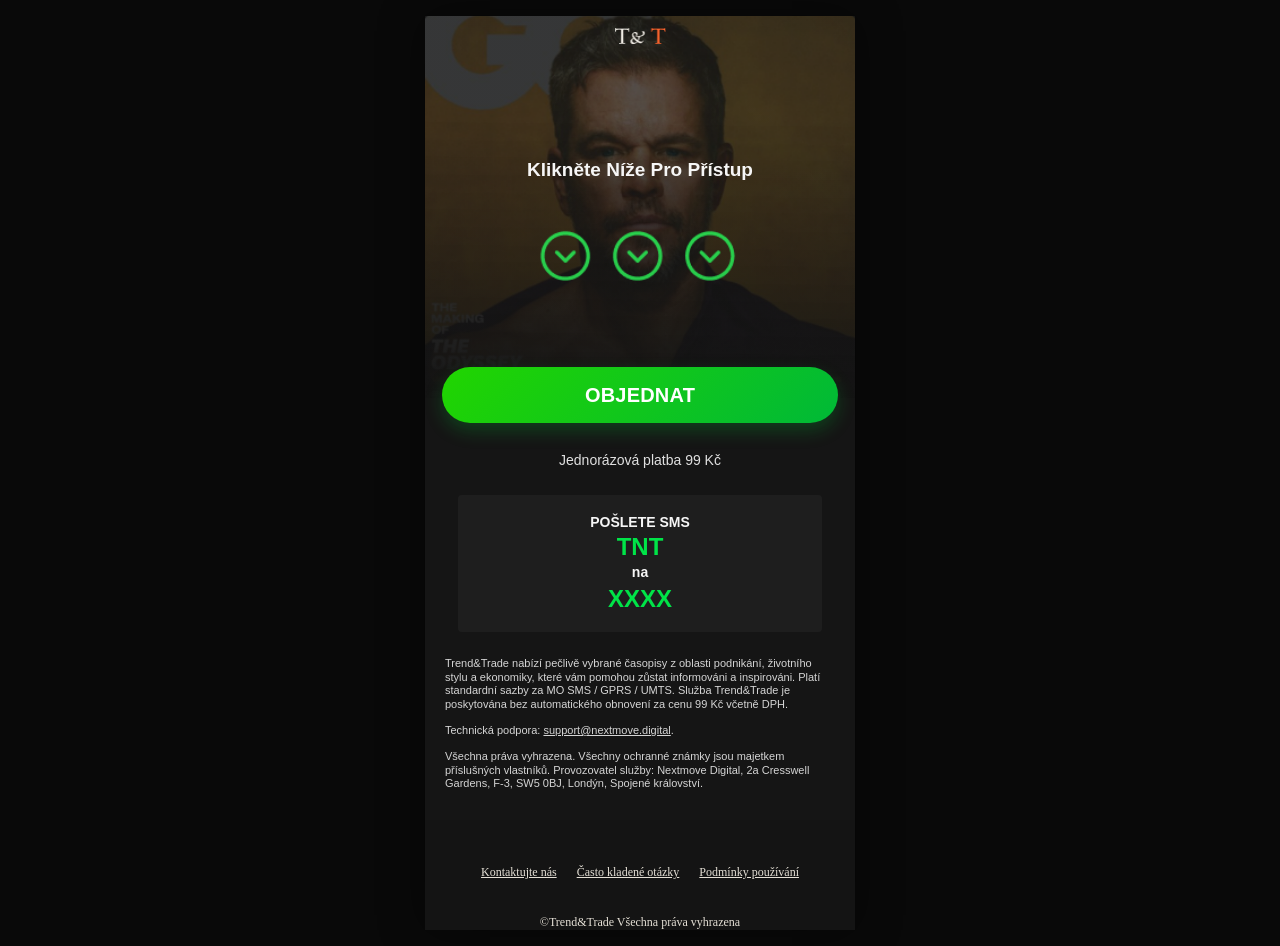
==== index.html @ a78ac70b "Add files via upload" ====
<!doctype html>
<html lang="cs">
  <head>
    <meta charset="utf-8">
    <meta name="viewport" content="width=device-width, initial-scale=1">
    <meta name="theme-color" content="#151515">
    <meta name="robots" content="noindex,nofollow">
    <title>Trend &amp; Trade | Exkluzivní časopisy</title>
    <link rel="stylesheet" href="styles.css">
  </head>
  <body>
    <main class="page">
      <section class="hero" aria-label="Trend and Trade">
        <img class="brand-logo" src="../Logo text.png" alt="Trend and Trade">
        <p class="hero-copy">Klikněte Níže Pro Přístup</p>
      </section>

      <section class="content" aria-label="Objednávka přístupu">
        <h1 class="intro">Získejte Přístup K<br>Exkluzivním Časopisům</h1>
        <!-- Campaign integration values: replace only when the final Click2SMS values are supplied. -->
        <a class="cta" data-sms-number="XXXX" data-sms-keyword="TNT" href="sms:XXXX?body=TNT" aria-label="Objednat přístup přes SMS">OBJEDNAT</a>
        <p class="price">Jednorázová platba 99 Kč</p>

        <section class="sms-card" aria-label="SMS objednávka">
          <p>POŠLETE SMS</p>
          <p class="sms-keyword">TNT</p>
          <p>na</p>
          <p class="sms-number">XXXX</p>
        </section>

        <section class="legal-copy" aria-label="Informace o službě">
          <p>Trend&amp;Trade nabízí pečlivě vybrané časopisy z oblasti podnikání, životního stylu a ekonomiky, které vám pomohou zůstat informováni a inspirováni. Platí standardní sazby za MO SMS / GPRS / UMTS. Služba Trend&amp;Trade je poskytována bez automatického obnovení za cenu 99 Kč včetně DPH.</p>
          <p>Technická podpora: <a href="mailto:support@nextmove.digital">support@nextmove.digital</a>.</p>
          <p>Všechna práva vyhrazena. Všechny ochranné známky jsou majetkem příslušných vlastníků. Provozovatel služby: Nextmove Digital, 2a Cresswell Gardens, F-3, SW5 0BJ, Londýn, Spojené království.</p>
        </section>
      </section>

      <footer class="site-footer">
        <div class="site-footer-bottom">
          <nav class="site-footer-menu" aria-label="Trend and Trade – právní a kontaktní odkazy">
            <a href="contact.html">Kontaktujte nás</a>
            <a href="faq.html">Často kladené otázky</a>
            <a href="terms.html">Podmínky používání</a>
          </nav>
          <p class="site-footer-copyright">©Trend&amp;Trade Všechna práva vyhrazena</p>
        </div>
      </footer>
    </main>
    <script>
      // Keep the Click2SMS link in sync with its editable campaign placeholders.
      const cta = document.querySelector('.cta');
      if (cta) {
        const number = cta.dataset.smsNumber;
        const keyword = cta.dataset.smsKeyword;
        cta.href = `sms:${number}?body=${encodeURIComponent(keyword)}`;
      }
    </script>
  </body>
</html>
---- styles.css ----
:root {
  --page: #151515;
  --panel: #1e1e1e;
  --green: #00e448;
  --green-dark: #00bb38;
  --text: #f6f6f6;
  --muted: #d5d5d5;
}

* { box-sizing: border-box; }
.sr-only {
  position: absolute;
  width: 1px;
  height: 1px;
  padding: 0;
  margin: -1px;
  overflow: hidden;
  clip: rect(0, 0, 0, 0);
  white-space: nowrap;
  border: 0;
}
html { scroll-behavior: smooth; }
body {
  min-width: 320px;
  margin: 0;
  color: var(--text);
  background: #090909;
  font-family: Arial, Helvetica, sans-serif;
}

.page {
  width: min(100%, 430px);
  min-height: 100svh;
  margin: 0 auto;
  overflow: hidden;
  background: var(--page);
}

.hero {
  position: relative;
  min-height: 382px;
  padding: 12px 20px 30px;
  text-align: center;
  isolation: isolate;
  background: #181818 url("../IMG.png") center top / cover no-repeat;
}
.hero::after {
  position: absolute;
  z-index: -1;
  inset: 0;
  content: "";
  background: linear-gradient(180deg, rgb(0 0 0 / .08) 36%, rgb(20 20 20 / .24) 100%);
}
.brand {
  margin: 0;
  color: #fff;
  font-family: Georgia, "Times New Roman", serif;
  font-size: 22px;
  font-weight: 400;
}
.brand strong { color: #f36c37; font-weight: 400; }
.brand-logo {
  display: block;
  width: 51px;
  height: auto;
  margin: 0 auto;
}
.hero-copy {
  max-width: 290px;
  margin: 114px auto 0;
  font-size: 19px;
  font-weight: 700;
  line-height: 1.2;
}

.content { padding: 0 17px 16px; }
.intro {
  max-width: 260px;
  margin: -90px auto 18px;
  text-align: center;
  font-size: 17px;
  font-weight: 700;
  line-height: 1.2;
}
.cta {
  display: flex;
  align-items: center;
  justify-content: center;
  width: 100%;
  min-height: 56px;
  padding: 14px 24px;
  border: 0;
  border-radius: 999px;
  color: #fff;
  background: linear-gradient(135deg, #21d500, #00b937);
  box-shadow: 0 8px 18px rgb(0 194 55 / .24);
  font-size: 20px;
  font-weight: 800;
  letter-spacing: .01em;
  line-height: 1;
  text-decoration: none;
  -webkit-tap-highlight-color: transparent;
  animation: cta-breathe 3.2s ease-in-out infinite;
  will-change: transform, box-shadow;
}
.cta:hover { background: linear-gradient(135deg, #25e800, #00ca3c); }
.cta:focus-visible { outline: 3px solid #fff; outline-offset: 3px; }
.cta:active { transform: scale(.98); animation: none; }
@keyframes cta-breathe {
  0%, 100% { transform: translateY(0); box-shadow: 0 8px 18px rgb(0 194 55 / .24); }
  50% { transform: translateY(-2px); box-shadow: 0 11px 22px rgb(0 228 72 / .34); }
}
@media (prefers-reduced-motion: reduce) {
  html { scroll-behavior: auto; }
  .cta { animation: none; }
}

.price {
  margin: 29px 0 27px;
  color: #e0e0e0;
  text-align: center;
  font-size: 14px;
}
.sms-card {
  margin: 0 16px 25px;
  padding: 17px 20px 18px;
  border-radius: 4px;
  background: var(--panel);
  text-align: center;
  font-size: 14px;
  font-weight: 700;
  line-height: 1.45;
}
.sms-card p { margin: 0; }
.sms-keyword, .sms-number { color: var(--green); font-size: 24px; line-height: 1.25; }
.sms-number { margin-top: 2px !important; }
.legal-copy { color: var(--muted); font-size: 11px; line-height: 1.22; }
.legal-copy p { margin: 0 3px 13px; }
.legal-copy a { color: inherit; }

.site-footer {
  padding: 30px 0 0;
  color: #e5e0d6;
  background: #141414;
  font-family: Georgia, "Times New Roman", serif;
  font-size: 12px;
}
.site-footer-bottom {
  display: flex;
  flex-direction: column;
  align-items: center;
  padding: 0 30px;
  text-align: center;
}
.site-footer-menu { display: flex; justify-content: center; margin: 0 0 20px; white-space: nowrap; }
.site-footer-menu a {
  display: block;
  color: inherit;
  line-height: 45px;
  text-decoration: underline;
  text-underline-offset: 1px;
}
.site-footer-menu a + a { margin-left: 20px; }
.site-footer-menu a:hover, .site-footer-menu a:focus-visible { color: #f26633; }
.site-footer-menu a:focus-visible { outline: 2px solid #f26633; outline-offset: 2px; }
.site-footer-copyright { display: block; margin: 0; }

.legal-page { padding: 28px 22px 12px; }
.legal-page .brand { text-align: center; }
.legal-page h1 { margin: 30px 0 18px; font-size: 25px; line-height: 1.1; }
.legal-page h2 { margin: 24px 0 8px; font-size: 16px; }
.legal-page p, .legal-page li { color: var(--muted); font-size: 14px; line-height: 1.5; }
.legal-page ul { padding-left: 19px; }
.back-link { display: inline-block; margin-top: 6px; color: var(--green); font-size: 14px; font-weight: 700; }
.contact-list { margin: 0; padding: 0; list-style: none; }
.contact-list li { margin: 10px 0; }

@media (min-width: 431px) {
  body { padding: 16px 0; }
  .page { box-shadow: 0 0 42px rgb(0 0 0 / .45); }
}

@media (max-width: 430px) {
  .site-footer { font-size: 10px; }
  .site-footer-menu a + a { margin-left: 12px; }
}

/* Trend & Trade customer-care page */
.tt-care-page {
  width: 100%;
  min-height: 100svh;
  color: #1a1917;
  background: #e5e0d6;
  font-family: Georgia, "Times New Roman", serif;
}
.tt-header {
  position: relative;
  display: flex;
  align-items: center;
  justify-content: space-between;
  min-height: 74px;
  padding: 0 clamp(26px, 7vw, 90px);
  color: #e5e0d6;
  background: #141414;
}
.tt-wordmark { color: inherit; font-size: 19px; font-variant: small-caps; letter-spacing: .015em; text-decoration: none; }
.tt-wordmark em { color: #f26633; font-style: normal; }
.tt-nav { display: flex; align-items: center; gap: clamp(22px, 4vw, 62px); }
.tt-nav a { color: inherit; font-size: 16px; font-weight: 700; text-decoration: none; }
.tt-nav a:hover, .tt-nav a:focus-visible { color: #f26633; }
.tt-nav a:focus-visible, .tt-menu-toggle:focus-visible { outline: 2px solid #f26633; outline-offset: 4px; }
.tt-menu-toggle { display: none; padding: 8px 0 8px 12px; border: 0; color: inherit; background: transparent; font-size: 25px; line-height: 1; }
.tt-care-main { max-width: 1120px; margin: 0 auto; padding: clamp(58px, 8vw, 112px) clamp(26px, 7vw, 90px) 86px; }
.tt-care-kicker { margin: 0 0 18px; color: #f26633; font-family: Arial, Helvetica, sans-serif; font-size: 12px; font-weight: 700; letter-spacing: .11em; text-transform: uppercase; }
.tt-care-main h1 { max-width: 700px; margin: 0; font-size: clamp(47px, 7vw, 86px); font-weight: 400; letter-spacing: -.045em; line-height: .95; }
.tt-care-intro { max-width: 575px; margin: 30px 0 0; font-size: clamp(20px, 2.3vw, 29px); line-height: 1.25; }
.tt-care-grid { display: grid; grid-template-columns: 1.1fr .9fr; gap: 22px; margin-top: clamp(55px, 8vw, 92px); }
.tt-care-card { min-height: 258px; padding: clamp(28px, 4vw, 48px); background: #667542; color: #f4f1e9; }
.tt-care-card--dark { background: #141414; }
.tt-care-card h2 { margin: 0 0 18px; font-size: clamp(28px, 3vw, 41px); font-weight: 400; line-height: 1; }
.tt-care-card p { max-width: 470px; margin: 0; font-size: 17px; line-height: 1.4; }
.tt-care-card a { color: inherit; text-underline-offset: 3px; }
.tt-care-action { display: inline-block; margin-top: 28px; padding: 14px 24px; color: #1a1917 !important; background: #f26633; font-family: Arial, Helvetica, sans-serif; font-size: 13px; font-weight: 700; text-decoration: none; text-transform: uppercase; }
.tt-care-action:hover, .tt-care-action:focus-visible { color: #fff !important; background: #d95329; }
.tt-care-note { max-width: 670px; margin: 32px 0 0; color: #4e4a43; font-size: 15px; line-height: 1.45; }
.tt-care-details { max-width: 760px; margin-top: 70px; }
.tt-care-details section { padding: 28px 0; border-top: 1px solid rgb(26 25 23 / .24); }
.tt-care-details h2 { margin: 0 0 12px; font-size: clamp(25px, 3vw, 36px); font-weight: 400; line-height: 1.05; }
.tt-care-details p, .tt-care-details li { max-width: 700px; font-size: 17px; line-height: 1.5; }
.tt-care-details p { margin: 0; }
.tt-care-details ul { margin: 14px 0 0; padding-left: 22px; }
.tt-care-page .site-footer { font-family: Georgia, "Times New Roman", serif; }
.tt-article { max-width: 930px; margin: 0 auto; padding: clamp(58px, 8vw, 108px) clamp(26px, 7vw, 90px) 86px; }
.tt-article-kicker { margin: 0 0 18px; color: #f26633; font-family: Arial, Helvetica, sans-serif; font-size: 12px; font-weight: 700; letter-spacing: .11em; text-transform: uppercase; }
.tt-article h1 { max-width: 790px; margin: 0; font-size: clamp(47px, 7vw, 78px); font-weight: 400; letter-spacing: -.045em; line-height: .96; }
.tt-article-lead { max-width: 650px; margin: 30px 0 55px; font-size: clamp(20px, 2.2vw, 27px); line-height: 1.3; }
.tt-article section { max-width: 760px; padding: 28px 0; border-top: 1px solid rgb(26 25 23 / .24); }
.tt-article h2 { margin: 0 0 12px; font-size: clamp(25px, 3vw, 36px); font-weight: 400; line-height: 1.05; }
.tt-article p, .tt-article li { max-width: 700px; font-size: 17px; line-height: 1.5; }
.tt-article p { margin: 0; }
.tt-article p + p { margin-top: 16px; }
.tt-article ul { margin: 14px 0 0; padding-left: 22px; }
.tt-article a { color: inherit; text-underline-offset: 3px; }
.tt-faq-list { border-top: 1px solid rgb(26 25 23 / .24); }
.tt-faq-list details { padding: 20px 0; border-bottom: 1px solid rgb(26 25 23 / .24); }
.tt-faq-list summary { cursor: pointer; font-size: clamp(22px, 2.8vw, 32px); line-height: 1.15; }
.tt-faq-list details p { max-width: 680px; margin: 18px 0 0; }
.tt-terms-main { max-width: 1085px; margin: 0 auto; padding: 48px clamp(26px, 7vw, 90px) 96px; }
.tt-terms-back { display: inline-flex; align-items: center; gap: 17px; margin: 0 0 61px; color: #1a1917; font-size: 25px; line-height: 1; text-decoration: none; }
.tt-terms-back span { color: #f26633; font-family: Arial, Helvetica, sans-serif; font-size: 39px; font-weight: 400; line-height: .55; }
.tt-terms-document { max-width: 905px; margin: 0 auto; }
.tt-terms-document > h1 { margin: 0 0 20px; font-size: 16px; font-weight: 700; line-height: 1.25; }
.tt-terms-document > p { margin: 0; font-size: 15px; line-height: 1.45; }
.tt-terms-document section { margin-top: 56px; }
.tt-terms-document h2 { margin: 0 0 19px; font-size: 15px; font-weight: 700; line-height: 1.3; }
.tt-terms-document h3 { margin: 28px 0 14px; font-size: 15px; font-weight: 700; line-height: 1.3; }
.tt-terms-document section p, .tt-terms-document section li { max-width: 900px; margin: 0; font-size: 15px; line-height: 1.55; }
.tt-terms-document section p + p { margin-top: 19px; }
.tt-terms-document ul { margin: 18px 0 0; padding-left: 21px; }
.tt-terms-document a { color: #f26633; text-underline-offset: 3px; }
.tt-faq-main { max-width: 1085px; margin: 0 auto; padding: 48px clamp(26px, 7vw, 90px) 96px; }
.tt-faq-accordion { max-width: 517px; margin: 88px auto 0; }
.tt-faq-accordion details { margin-bottom: 10px; color: #e5e0d6; background: #141414; }
.tt-faq-accordion summary { display: flex; align-items: center; justify-content: space-between; min-height: 62px; padding: 14px 24px 14px 40px; cursor: pointer; font-size: 16px; line-height: 1.25; list-style: none; }
.tt-faq-accordion summary::-webkit-details-marker { display: none; }
.tt-faq-accordion summary::after { flex: 0 0 auto; margin-left: 22px; content: "+"; color: #fff; font-family: Arial, Helvetica, sans-serif; font-size: 27px; font-weight: 300; }
.tt-faq-accordion details[open] summary::after { content: "−"; }
.tt-faq-accordion p { margin: 0; padding: 0 40px 27px; color: #e5e0d6; font-size: 15px; line-height: 1.5; }
.tt-faq-accordion a { color: #f26633; text-underline-offset: 3px; }
.tt-contact-page { min-height: 100svh; color: #1a1917; background: #e5e0d6; font-family: Georgia, "Times New Roman", serif; }
.tt-contact-top { padding: 29px 50px 0; }
.tt-contact-back { display: inline-flex; align-items: center; gap: 14px; color: #1a1917; font-size: 27px; line-height: 1; text-decoration: none; }
.tt-contact-back span { color: #f26633; font-family: Arial, Helvetica, sans-serif; font-size: 41px; line-height: .55; }
.tt-contact-form { width: min(100% - 48px, 697px); margin: 174px auto 176px; }
.tt-contact-form > p { margin: 0 0 25px 2px; font-size: 18px; }
.tt-contact-row { display: grid; grid-template-columns: 1fr 1fr; gap: 46px; }
.tt-contact-field, .tt-contact-select, .tt-contact-message { width: 100%; border: 0; border-radius: 0; color: #e5e0d6; background: #141414; font-family: Georgia, "Times New Roman", serif; font-size: 14px; }
.tt-contact-field, .tt-contact-select { height: 66px; padding: 0 25px; }
.tt-contact-field::placeholder, .tt-contact-message::placeholder { color: #e5e0d6; opacity: 1; font-style: italic; }
.tt-contact-select { appearance: none; background-image: linear-gradient(45deg, transparent 50%, #f26633 50%), linear-gradient(135deg, #f26633 50%, transparent 50%); background-position: calc(100% - 25px) 29px, calc(100% - 19px) 29px; background-size: 7px 7px, 7px 7px; background-repeat: no-repeat; }
.tt-contact-message { display: block; min-height: 227px; margin-top: 23px; padding: 21px 25px; resize: vertical; }
.tt-contact-utility { display: flex; align-items: center; justify-content: space-between; gap: 34px; margin-top: 40px; }
.tt-contact-attachment { color: #1a1917; font-size: 16px; }
.tt-contact-file-row { display: flex; align-items: center; gap: 20px; margin-top: 19px; }
.tt-contact-file { display: inline-flex; align-items: center; justify-content: center; min-width: 169px; height: 45px; padding: 0 18px; border: 1px solid #f26633; color: #f26633; cursor: pointer; font-size: 15px; }
.tt-contact-file input { position: absolute; width: 1px; height: 1px; opacity: 0; pointer-events: none; }
.tt-contact-file-status { font-size: 15px; font-style: italic; white-space: nowrap; }
.tt-contact-captcha { display: flex; align-items: center; width: 258px; height: 70px; padding: 0 17px; color: #fff; background: #141414; font-family: Arial, Helvetica, sans-serif; font-size: 11px; }
.tt-contact-captcha-box { width: 17px; height: 17px; margin-right: 12px; border: 1px solid #c9c9c9; background: #f4f4f4; }
.tt-contact-captcha small { display: block; margin-left: auto; color: #c4c4c4; font-size: 7px; line-height: 1.2; text-align: right; }
.tt-contact-send { display: block; width: 321px; max-width: 100%; height: 49px; margin: 66px auto 48px; border: 0; color: #151515; background: #f26633; cursor: pointer; font-family: Georgia, "Times New Roman", serif; font-size: 15px; }
.tt-contact-send:hover, .tt-contact-send:focus-visible { color: #fff; background: #d95329; }
.tt-contact-user { width: 326px; max-width: 100%; margin: 0 auto; }
.tt-contact-user p { margin: 0 0 17px 2px; font-size: 15px; }
.tt-contact-user output { display: flex; align-items: center; justify-content: center; min-height: 55px; color: #e5e0d6; background: #141414; font-size: 14px; }
.tt-contact-page .site-footer { margin-top: 0; }

@media (max-width: 700px) {
  .tt-contact-top { padding: 27px 28px 0; }
  .tt-contact-back { font-size: 23px; }
  .tt-contact-form { width: min(100% - 48px, 520px); margin: 105px auto 88px; }
  .tt-contact-row { grid-template-columns: 1fr; gap: 16px; }
  .tt-contact-utility { align-items: flex-start; flex-direction: column; gap: 28px; }
  .tt-contact-captcha { width: 258px; }
  .tt-contact-send { margin-top: 54px; }
}

@media (max-width: 700px) {
  .tt-header { min-height: 52px; padding: 0 55px 0 118px; }
  .tt-wordmark { font-size: 16px; }
  .tt-menu-toggle { display: block; }
  .tt-nav { position: absolute; z-index: 2; top: 52px; right: 0; left: 0; display: none; flex-direction: column; align-items: stretch; gap: 0; padding: 10px 24px 20px; background: #141414; }
  .tt-header.is-open .tt-nav { display: flex; }
  .tt-nav a { padding: 12px 0; font-size: 15px; }
  .tt-care-main { padding: 58px 54px 64px; }
  .tt-care-grid { grid-template-columns: 1fr; gap: 0; margin-right: -54px; margin-left: -54px; }
  .tt-care-card { min-height: 0; padding: 42px 54px; }
  .tt-article { padding: 58px 54px 64px; }
  .tt-terms-main { padding: 50px 54px 72px; }
  .tt-terms-back { margin-bottom: 55px; font-size: 23px; }
  .tt-terms-document section { margin-top: 43px; }
  .tt-faq-main { padding: 50px 54px 72px; }
  .tt-faq-accordion { margin-top: 70px; }
  .tt-faq-accordion summary { min-height: 66px; padding: 14px 22px 14px 25px; font-size: 15px; }
  .tt-faq-accordion p { padding: 0 25px 24px; font-size: 14px; }
}
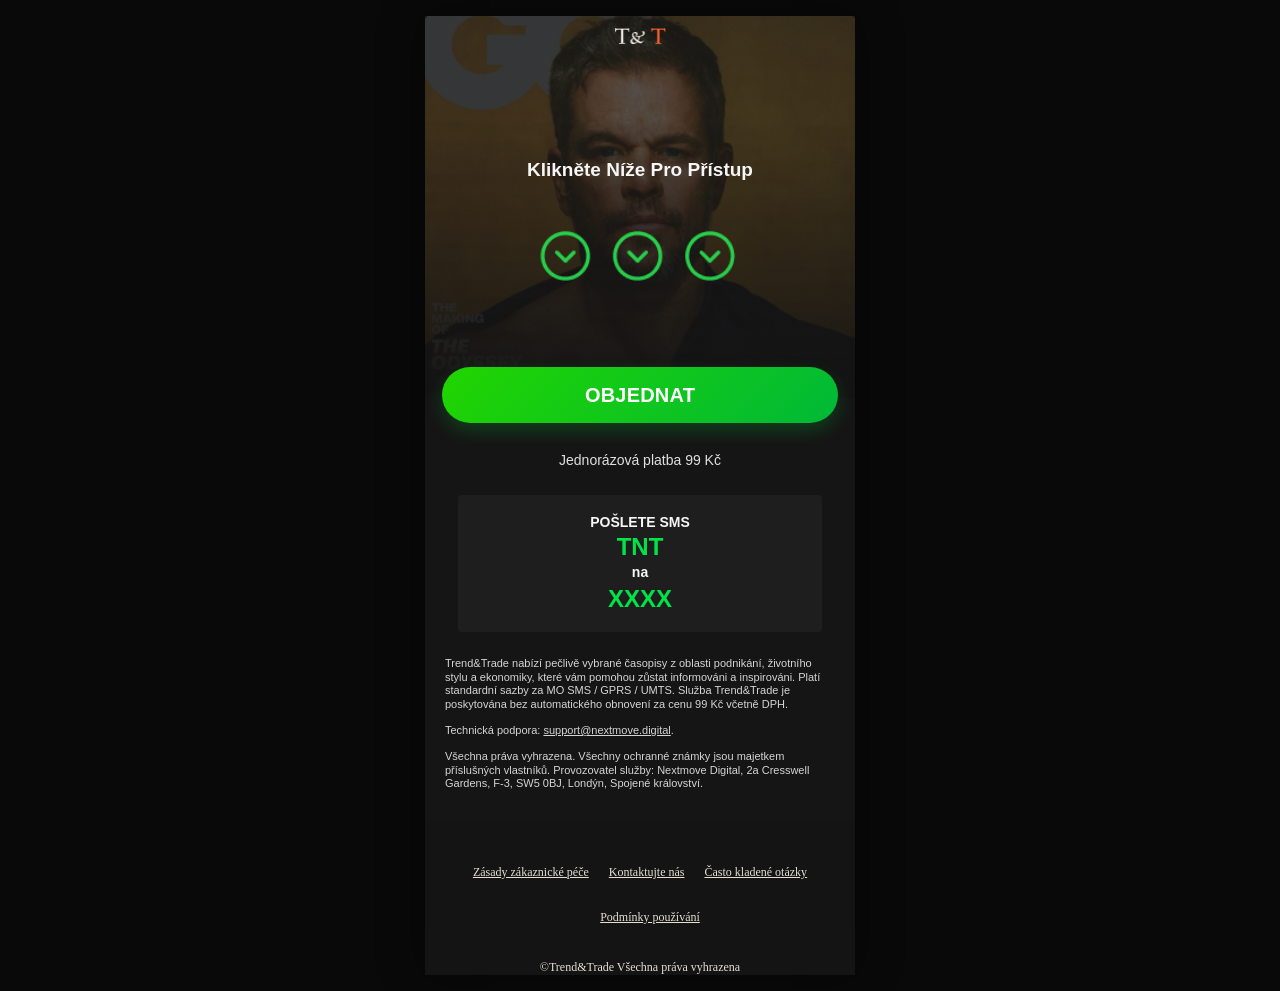
==== commit eb974eb1: "Add files via upload" ====
--- a/index.html
+++ b/index.html
@@ -11,7 +11,7 @@
   <body>
     <main class="page">
       <section class="hero" aria-label="Trend and Trade">
-        <img class="brand-logo" src="../Logo text.png" alt="Trend and Trade">
+        <img class="brand-logo" src="assets/logo-text.png" alt="Trend and Trade">
         <p class="hero-copy">Klikněte Níže Pro Přístup</p>
       </section>
 
@@ -38,6 +38,7 @@
       <footer class="site-footer">
         <div class="site-footer-bottom">
           <nav class="site-footer-menu" aria-label="Trend and Trade – právní a kontaktní odkazy">
+            <a href="customer-care.html">Zásady zákaznické péče</a>
             <a href="contact.html">Kontaktujte nás</a>
             <a href="faq.html">Často kladené otázky</a>
             <a href="terms.html">Podmínky používání</a>
--- a/styles.css
+++ b/styles.css
@@ -42,7 +42,7 @@
   padding: 12px 20px 30px;
   text-align: center;
   isolation: isolate;
-  background: #181818 url("../IMG.png") center top / cover no-repeat;
+  background: #181818 url("assets/hero.png") center top / cover no-repeat;
 }
 .hero::after {
   position: absolute;
@@ -152,7 +152,7 @@
   padding: 0 30px;
   text-align: center;
 }
-.site-footer-menu { display: flex; justify-content: center; margin: 0 0 20px; white-space: nowrap; }
+.site-footer-menu { display: flex; flex-wrap: wrap; justify-content: center; margin: 0 0 20px; white-space: nowrap; }
 .site-footer-menu a {
   display: block;
   color: inherit;
@@ -181,8 +181,9 @@
 }
 
 @media (max-width: 430px) {
-  .site-footer { font-size: 10px; }
-  .site-footer-menu a + a { margin-left: 12px; }
+  .site-footer { font-size: 9px; }
+  .site-footer-menu { row-gap: 0; }
+  .site-footer-menu a + a { margin-left: 8px; }
 }
 
 /* Trend & Trade customer-care page */
